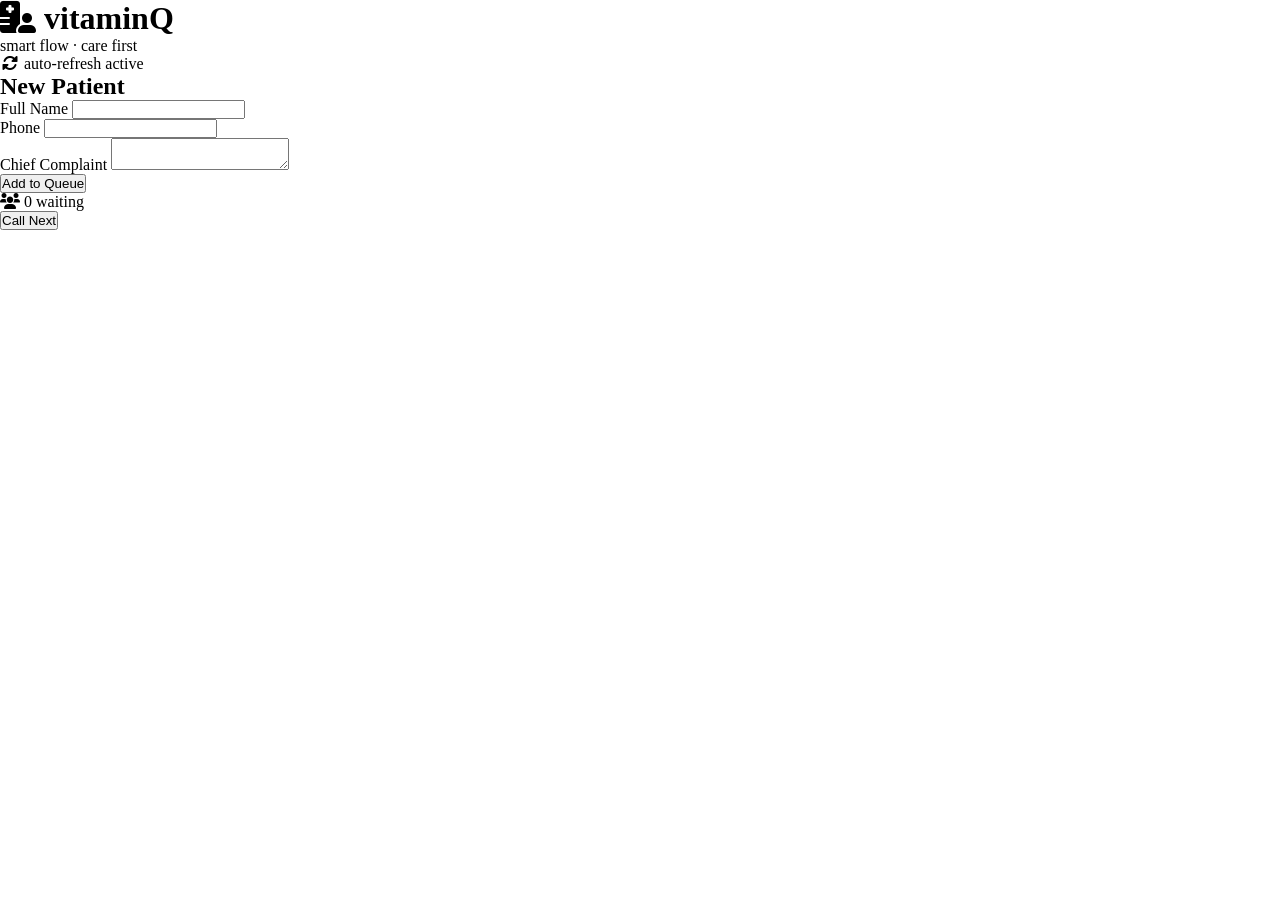
==== index.html @ 59da4be6 "Move frontend files to root for GitHub Pages" ====
<!DOCTYPE html>
<html lang="en">
<head>
    <meta charset="UTF-8">
    <meta name="viewport" content="width=device-width, initial-scale=1.0">
    <title>Hospital Queue System</title>
    <link href="https://fonts.googleapis.com/css2?family=Inter:wght@400;500;600;700&display=swap" rel="stylesheet">
    <link rel="stylesheet" href="https://cdnjs.cloudflare.com/ajax/libs/font-awesome/6.0.0-beta3/css/all.min.css">
    <link rel="stylesheet" href="css/style.css">
</head>
<body>
    <div class="queue-vibe">
        <div class="brand-bar">
            <div class="title-section">
                <h1><i class="fas fa-hospital-user"></i> vitaminQ</h1>
                <p>smart flow · care first</p>
            </div>
            <div class="badge-pulse">
                <i class="fas fa-sync-alt fa-fw"></i> auto-refresh active
            </div>
        </div>

        <div class="glass-card">
            <h2>New Patient</h2>
            <form id="patientForm">
                <div class="form-row">
                    <div class="input-group">
                        <label>Full Name</label>
                        <input type="text" id="name" required>
                    </div>
                    <div class="input-group">
                        <label>Phone</label>
                        <input type="tel" id="phone" required>
                    </div>
                </div>
                <div class="input-group">
                    <label>Chief Complaint</label>
                    <textarea id="complaint" rows="2" required></textarea>
                </div>
                <button type="submit" class="btn-primary">Add to Queue</button>
            </form>
        </div>

        <div class="action-bar">
            <div class="queue-stats">
                <i class="fas fa-users"></i> <span id="queueCount">0</span> waiting
            </div>
            <button id="callNextBtn" class="btn-primary btn-call">Call Next</button>
        </div>

        <div id="queueContainer" class="queue-grid"></div>
    </div>
    <script src="js/app.js"></script>
</body>
</html>
---- css/style.css ----
* { margin: 0; padding: 0; box-sizing: border-box; }
body { background: linear-gradient(145deg, #f5f7fe 0
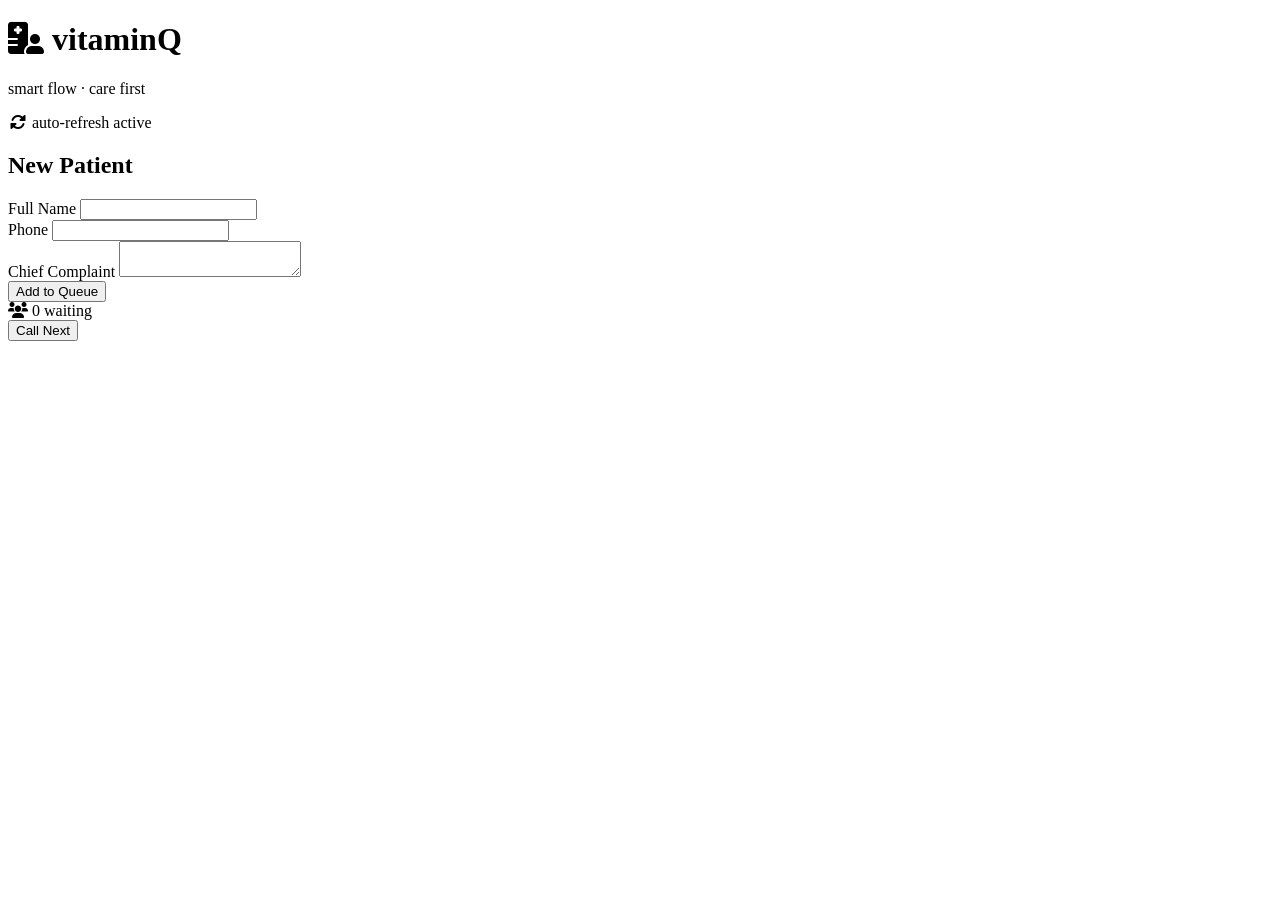
==== commit 9b2955a7: "Move frontend files to root for GitHub Pages" ====
--- a/index.html
+++ b/index.html
@@ -1,55 +1,61 @@
-<!DOCTYPE html>
+<!doctype html>
 <html lang="en">
-<head>
-    <meta charset="UTF-8">
-    <meta name="viewport" content="width=device-width, initial-scale=1.0">
+  <head>
+    <meta charset="UTF-8" />
+    <meta name="viewport" content="width=device-width, initial-scale=1.0" />
     <title>Hospital Queue System</title>
-    <link href="https://fonts.googleapis.com/css2?family=Inter:wght@400;500;600;700&display=swap" rel="stylesheet">
-    <link rel="stylesheet" href="https://cdnjs.cloudflare.com/ajax/libs/font-awesome/6.0.0-beta3/css/all.min.css">
-    <link rel="stylesheet" href="css/style.css">
-</head>
-<body>
+    <link
+      href="https://fonts.googleapis.com/css2?family=Inter:wght@400;500;600;700&display=swap"
+      rel="stylesheet"
+    />
+    <link
+      rel="stylesheet"
+      href="https://cdnjs.cloudflare.com/ajax/libs/font-awesome/6.0.0-beta3/css/all.min.css"
+    />
+    <link rel="stylesheet" href="style.css" />
+  </head>
+  <body>
     <div class="queue-vibe">
-        <div class="brand-bar">
-            <div class="title-section">
-                <h1><i class="fas fa-hospital-user"></i> vitaminQ</h1>
-                <p>smart flow · care first</p>
+      <div class="brand-bar">
+        <div class="title-section">
+          <h1><i class="fas fa-hospital-user"></i> vitaminQ</h1>
+          <p>smart flow · care first</p>
+        </div>
+        <div class="badge-pulse">
+          <i class="fas fa-sync-alt fa-fw"></i> auto-refresh active
+        </div>
+      </div>
+
+      <div class="glass-card">
+        <h2>New Patient</h2>
+        <form id="patientForm">
+          <div class="form-row">
+            <div class="input-group">
+              <label>Full Name</label>
+              <input type="text" id="name" required />
             </div>
-            <div class="badge-pulse">
-                <i class="fas fa-sync-alt fa-fw"></i> auto-refresh active
+            <div class="input-group">
+              <label>Phone</label>
+              <input type="tel" id="phone" required />
             </div>
+          </div>
+          <div class="input-group">
+            <label>Chief Complaint</label>
+            <textarea id="complaint" rows="2" required></textarea>
+          </div>
+          <button type="submit" class="btn-primary">Add to Queue</button>
+        </form>
+      </div>
+
+      <div class="action-bar">
+        <div class="queue-stats">
+          <i class="fas fa-users"></i> <span id="queueCount">0</span> waiting
         </div>
+        <button id="callNextBtn" class="btn-primary btn-call">Call Next</button>
+      </div>
 
-        <div class="glass-card">
-            <h2>New Patient</h2>
-            <form id="patientForm">
-                <div class="form-row">
-                    <div class="input-group">
-                        <label>Full Name</label>
-                        <input type="text" id="name" required>
-                    </div>
-                    <div class="input-group">
-                        <label>Phone</label>
-                        <input type="tel" id="phone" required>
-                    </div>
-                </div>
-                <div class="input-group">
-                    <label>Chief Complaint</label>
-                    <textarea id="complaint" rows="2" required></textarea>
-                </div>
-                <button type="submit" class="btn-primary">Add to Queue</button>
-            </form>
-        </div>
-
-        <div class="action-bar">
-            <div class="queue-stats">
-                <i class="fas fa-users"></i> <span id="queueCount">0</span> waiting
-            </div>
-            <button id="callNextBtn" class="btn-primary btn-call">Call Next</button>
-        </div>
-
-        <div id="queueContainer" class="queue-grid"></div>
+      <div id="queueContainer" class="queue-grid"></div>
     </div>
-    <script src="js/app.js"></script>
-</body>
+    <script src="app.js"></script>
+  </body>
 </html>
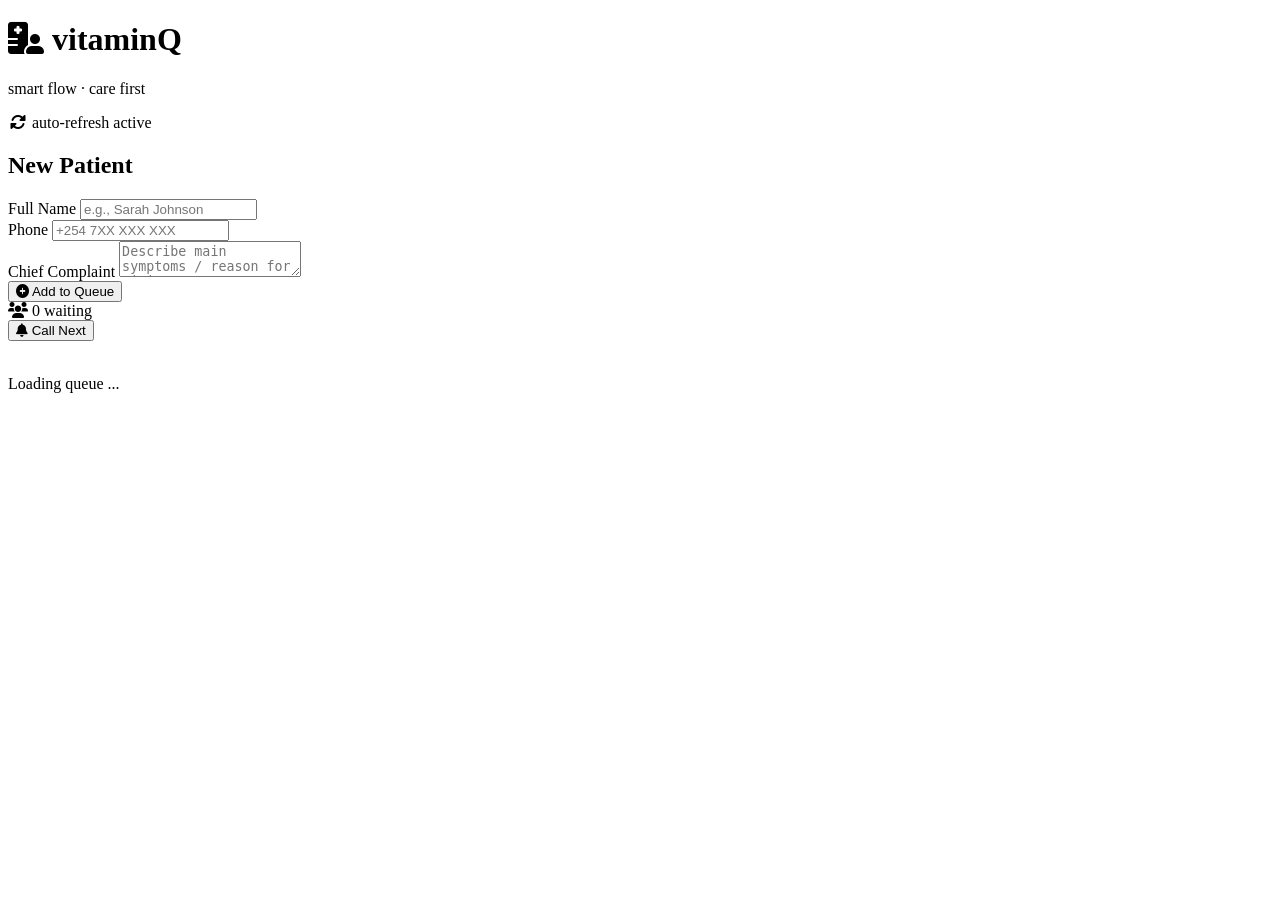
==== commit d8b553c5: "Move frontend files to root for GitHub Pages" ====
--- a/index.html
+++ b/index.html
@@ -2,10 +2,13 @@
 <html lang="en">
   <head>
     <meta charset="UTF-8" />
-    <meta name="viewport" content="width=device-width, initial-scale=1.0" />
-    <title>Hospital Queue System</title>
+    <meta
+      name="viewport"
+      content="width=device-width, initial-scale=1.0, user-scalable=yes"
+    />
+    <title>vitaminQ | Hospital Queue System</title>
     <link
-      href="https://fonts.googleapis.com/css2?family=Inter:wght@400;500;600;700&display=swap"
+      href="https://fonts.googleapis.com/css2?family=Inter:opsz,wght@14..32,400;14..32,500;14..32,600;14..32,700&display=swap"
       rel="stylesheet"
     />
     <link
@@ -32,18 +35,35 @@
           <div class="form-row">
             <div class="input-group">
               <label>Full Name</label>
-              <input type="text" id="name" required />
+              <input
+                type="text"
+                id="name"
+                required
+                placeholder="e.g., Sarah Johnson"
+              />
             </div>
             <div class="input-group">
               <label>Phone</label>
-              <input type="tel" id="phone" required />
+              <input
+                type="tel"
+                id="phone"
+                required
+                placeholder="+254 7XX XXX XXX"
+              />
             </div>
           </div>
           <div class="input-group">
             <label>Chief Complaint</label>
-            <textarea id="complaint" rows="2" required></textarea>
+            <textarea
+              id="complaint"
+              rows="2"
+              required
+              placeholder="Describe main symptoms / reason for visit"
+            ></textarea>
           </div>
-          <button type="submit" class="btn-primary">Add to Queue</button>
+          <button type="submit" class="btn-primary">
+            <i class="fas fa-plus-circle"></i> Add to Queue
+          </button>
         </form>
       </div>
 
@@ -51,11 +71,19 @@
         <div class="queue-stats">
           <i class="fas fa-users"></i> <span id="queueCount">0</span> waiting
         </div>
-        <button id="callNextBtn" class="btn-primary btn-call">Call Next</button>
+        <button id="callNextBtn" class="btn-primary btn-call">
+          <i class="fas fa-bell"></i> Call Next
+        </button>
       </div>
 
-      <div id="queueContainer" class="queue-grid"></div>
+      <div id="queueContainer" class="queue-grid">
+        <div class="empty-state">
+          <i class="fas fa-queue"></i>
+          <p>Loading queue ...</p>
+        </div>
+      </div>
     </div>
+
     <script src="app.js"></script>
   </body>
 </html>
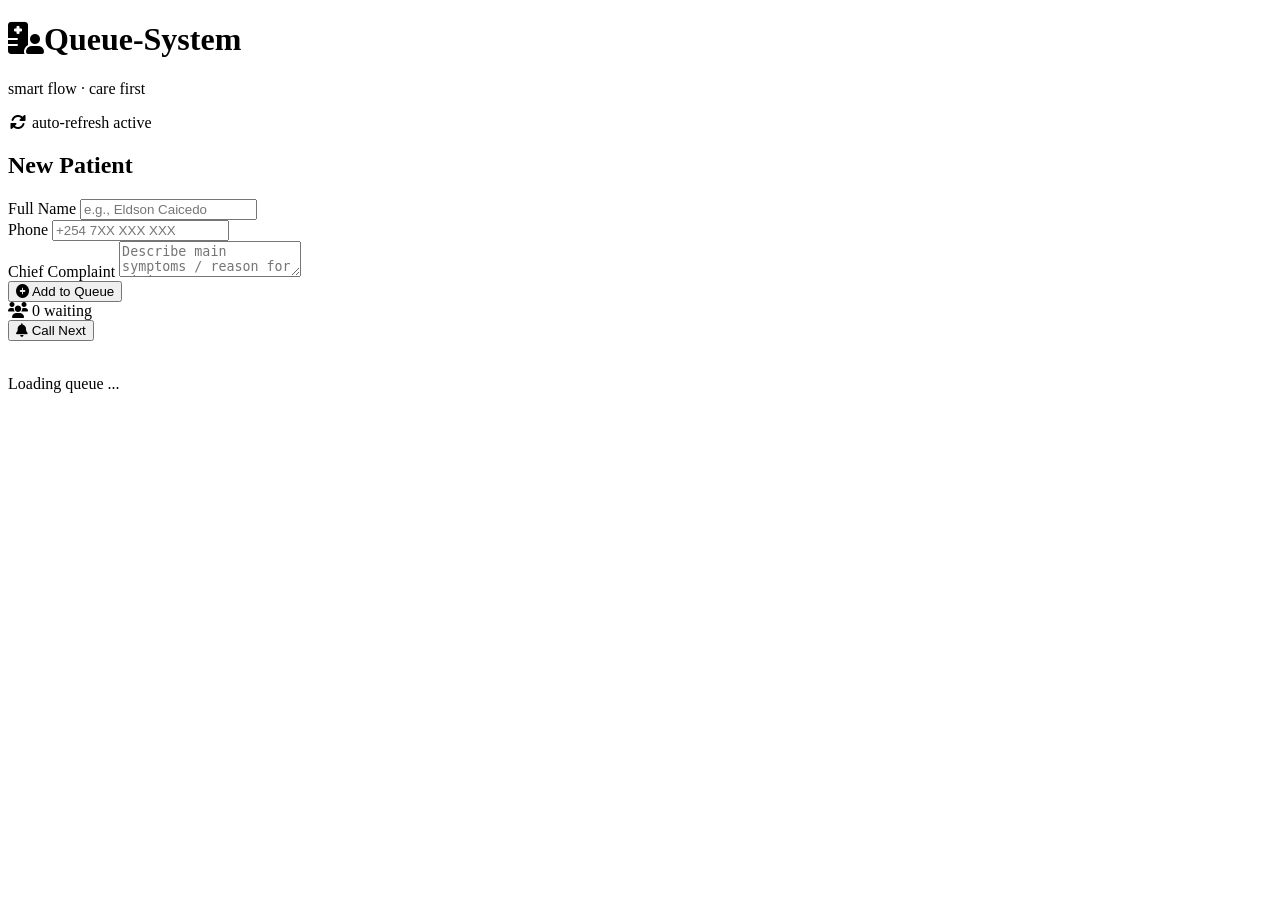
==== commit 243043d9: "Move frontend files to root for GitHub Pages" ====
--- a/index.html
+++ b/index.html
@@ -6,7 +6,7 @@
       name="viewport"
       content="width=device-width, initial-scale=1.0, user-scalable=yes"
     />
-    <title>vitaminQ | Hospital Queue System</title>
+    <title>Queue-System</title>
     <link
       href="https://fonts.googleapis.com/css2?family=Inter:opsz,wght@14..32,400;14..32,500;14..32,600;14..32,700&display=swap"
       rel="stylesheet"
@@ -21,7 +21,7 @@
     <div class="queue-vibe">
       <div class="brand-bar">
         <div class="title-section">
-          <h1><i class="fas fa-hospital-user"></i> vitaminQ</h1>
+          <h1><i class="fas fa-hospital-user"></i>Queue-System</h1>
           <p>smart flow · care first</p>
         </div>
         <div class="badge-pulse">
@@ -39,7 +39,7 @@
                 type="text"
                 id="name"
                 required
-                placeholder="e.g., Sarah Johnson"
+                placeholder="e.g., Eldson Caicedo"
               />
             </div>
             <div class="input-group">
